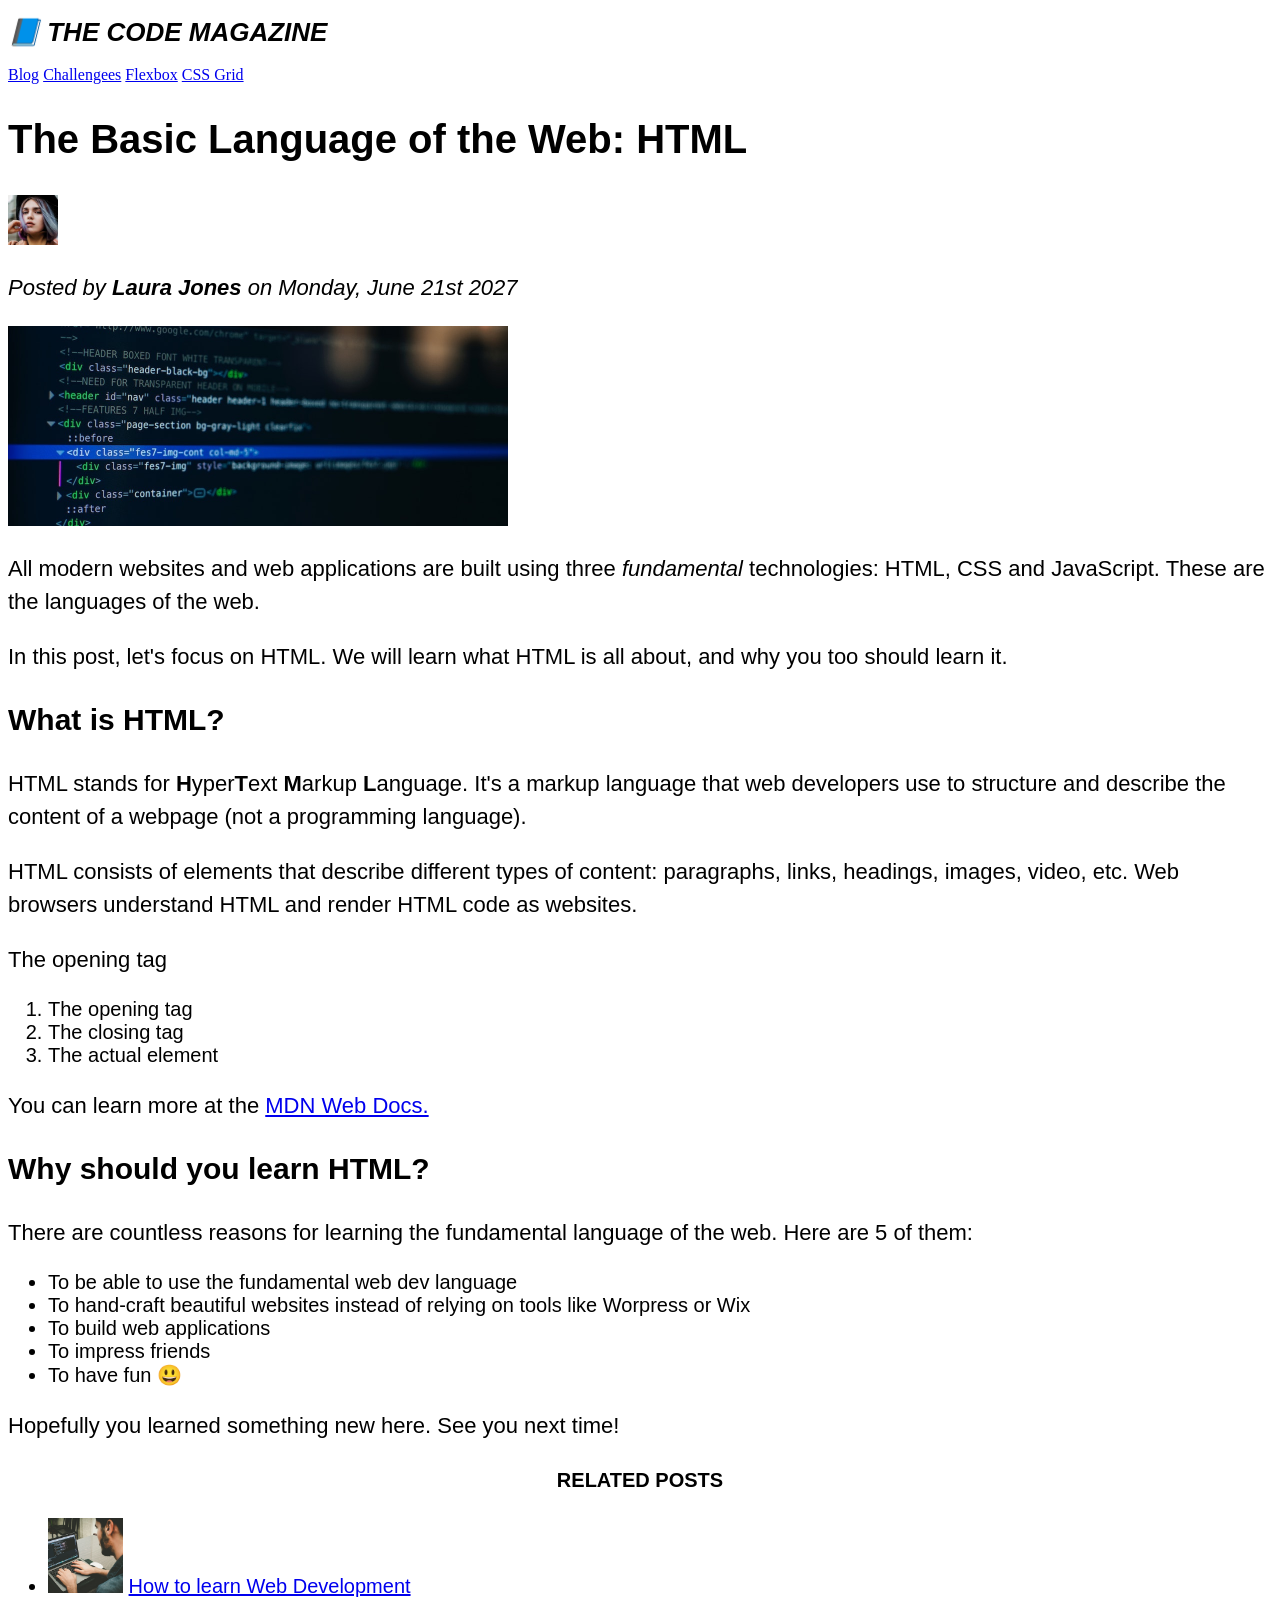
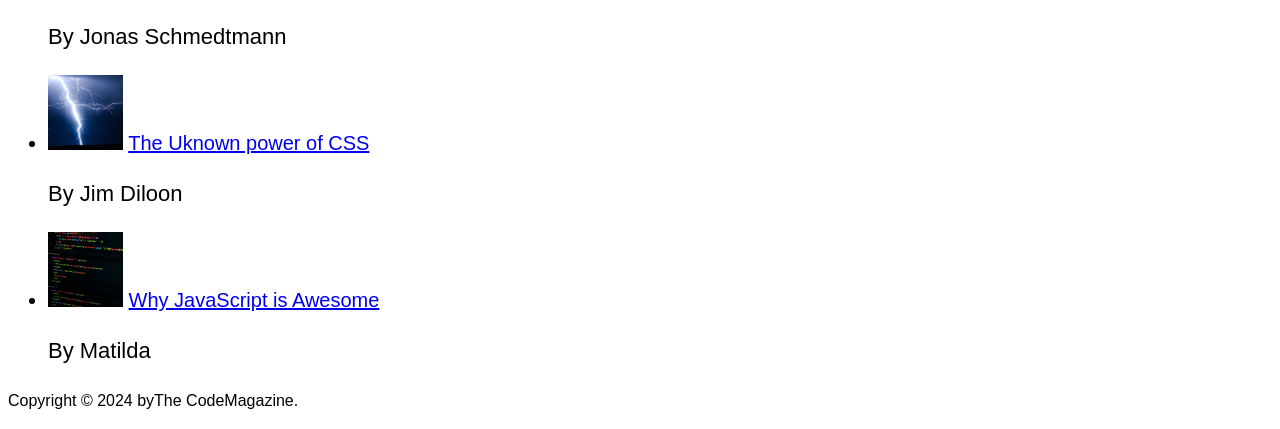
==== 03_CSS-Fundamentals/index.html @ 9f302e78 "combining selectors" ====
<!DOCTYPE html>
<html lang="en">
  <head>
    <meta charset="UTF-8" />
    <link rel="stylesheet" href="style.css" />
    <title>[DEMO] The Basic Language of the Web: HTML</title>
  </head>

  <body>
    <header>
      <h1>📘 The Code Magazine</h1>

      <nav>
        <a href="blog.html">Blog</a>
        <a href="#">Challengees</a>
        <a href="#">Flexbox</a>
        <a href="#">CSS Grid</a>
      </nav>
    </header>

    <article>
      <header>
        <h2>The Basic Language of the Web: HTML</h2>

        <img
          src="img/laura-jones.jpg"
          alt="Headshot of Laura Jones"
          width="50"
          height="50"
        />
        <p>Posted by <strong>Laura Jones</strong> on Monday, June 21st 2027</p>
        <img
          src="img/post-img.jpg"
          alt="HTML code on a screen"
          width="500"
          height="200"
        />
      </header>

      <p>
        All modern websites and web applications are built using three
        <em>fundamental</em>
        technologies: HTML, CSS and JavaScript. These are the languages of the
        web.
      </p>
      <p>
        In this post, let's focus on HTML. We will learn what HTML is all about,
        and why you too should learn it.
      </p>

      <h3>What is HTML?</h3>

      <p>
        HTML stands for <strong>H</strong>yper<strong>T</strong>ext
        <strong>M</strong>arkup <strong>L</strong>anguage. It's a markup
        language that web developers use to structure and describe the content
        of a webpage (not a programming language).
      </p>
      <p>
        HTML consists of elements that describe different types of content:
        paragraphs, links, headings, images, video, etc. Web browsers understand
        HTML and render HTML code as websites.
      </p>
      <p>The opening tag</p>
      <ol>
        <li>The opening tag</li>
        <li>The closing tag</li>
        <li>The actual element</li>
      </ol>
      <p>
        You can learn more at the
        <a
          href="https://developer.mozilla.org/en-US/docs/Web/HTML"
          target="_blank"
        >
          MDN Web Docs.
        </a>
      </p>

      <h3>Why should you learn HTML?</h3>

      <p>
        There are countless reasons for learning the fundamental language of the
        web. Here are 5 of them:
      </p>

      <ul>
        <li>To be able to use the fundamental web dev language</li>
        <li>
          To hand-craft beautiful websites instead of relying on tools like
          Worpress or Wix
        </li>
        <li>To build web applications</li>
        <li>To impress friends</li>
        <li>To have fun 😃</li>
      </ul>
      <p>Hopefully you learned something new here. See you next time!</p>
    </article>

    <aside>
      <h4>Related posts</h4>
      <ul>
        <li>
          <img src="img/related-1.jpg" alt="Person programming" width="75" />
          <a href="#">How to learn Web Development</a>
          <p>By Jonas Schmedtmann</p>
        </li>
        <li>
          <img src="img/related-2.jpg" alt="Lightning" width="75" />
          <a href="#">The Uknown power of CSS</a>
          <p>By Jim Diloon</p>
        </li>
        <li>
          <img
            src="img/related-3.jpg"
            alt="JavaScript code on a code"
            width="75"
          />
          <a href="#">Why JavaScript is Awesome</a>
          <p>By Matilda</p>
        </li>
      </ul>
    </aside>

    <footer>
      <p>Copyright &copy; 2024 byThe CodeMagazine.</p>
    </footer>
  </body>
</html>
---- 03_CSS-Fundamentals/style.css ----
h1,
h2,
h3,
h4,
p,
li {
  font-family: sans-serif;
}
h1 {
  font-size: 26px;
  text-transform: uppercase;
  font-style: italic;
}

h2 {
  font-size: 40px;
}

h3 {
  font-size: 30px;
}

h4 {
  font-size: 20px;
  text-transform: uppercase;
  text-align: center;
}

p {
  font-size: 22px;
  line-height: 1.5;
}

li {
  font-size: 20px;
}
footer p {
  font-size: 16px;
}

article header p {
  font-style: italic;
}
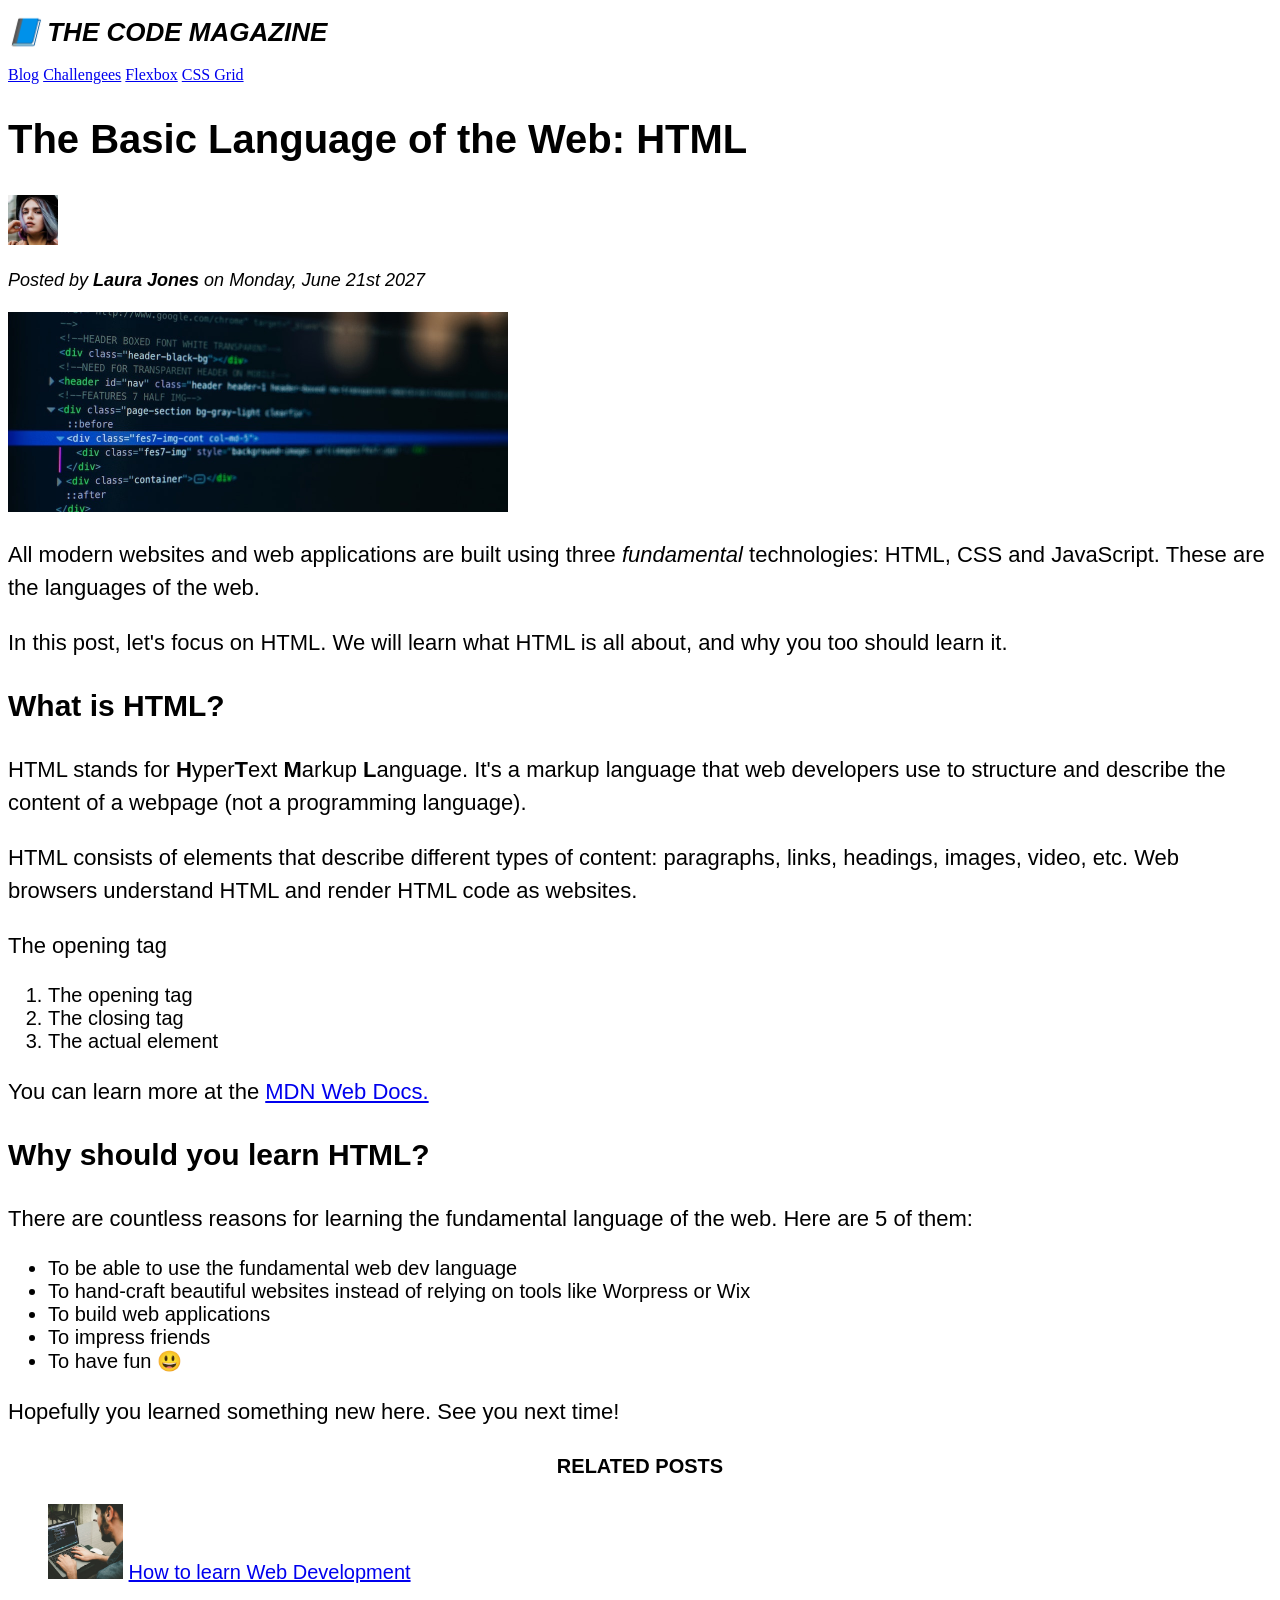
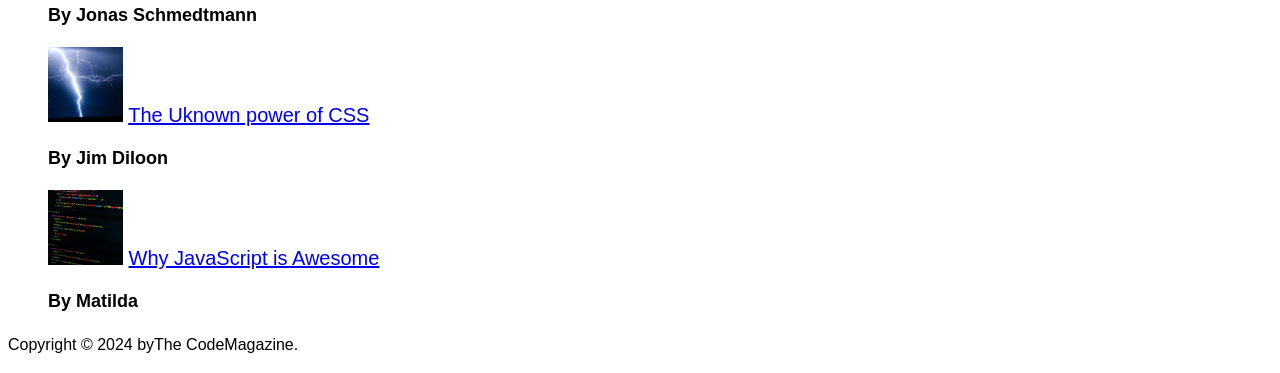
==== commit 67706154: "use clases and IDs" ====
--- a/03_CSS-Fundamentals/index.html
+++ b/03_CSS-Fundamentals/index.html
@@ -28,7 +28,9 @@
           width="50"
           height="50"
         />
-        <p>Posted by <strong>Laura Jones</strong> on Monday, June 21st 2027</p>
+        <p id="author">
+          Posted by <strong>Laura Jones</strong> on Monday, June 21st 2027
+        </p>
         <img
           src="img/post-img.jpg"
           alt="HTML code on a screen"
@@ -99,16 +101,16 @@
 
     <aside>
       <h4>Related posts</h4>
-      <ul>
+      <ul class="related">
         <li>
           <img src="img/related-1.jpg" alt="Person programming" width="75" />
           <a href="#">How to learn Web Development</a>
-          <p>By Jonas Schmedtmann</p>
+          <p class="related-author">By Jonas Schmedtmann</p>
         </li>
         <li>
           <img src="img/related-2.jpg" alt="Lightning" width="75" />
           <a href="#">The Uknown power of CSS</a>
-          <p>By Jim Diloon</p>
+          <p class="related-author">By Jim Diloon</p>
         </li>
         <li>
           <img
@@ -117,13 +119,13 @@
             width="75"
           />
           <a href="#">Why JavaScript is Awesome</a>
-          <p>By Matilda</p>
+          <p class="related-author">By Matilda</p>
         </li>
       </ul>
     </aside>
 
     <footer>
-      <p>Copyright &copy; 2024 byThe CodeMagazine.</p>
+      <p id="copyright">Copyright &copy; 2024 byThe CodeMagazine.</p>
     </footer>
   </body>
 </html>
--- a/03_CSS-Fundamentals/style.css
+++ b/03_CSS-Fundamentals/style.css
@@ -34,10 +34,29 @@
 li {
   font-size: 20px;
 }
-footer p {
+
+/* footer p {
+  font-size: 16px;
+} */
+
+/* article header p {
+  font-style: italic;
+} */
+
+#author {
+  font-style: italic;
+  font-size: 18px;
+}
+
+#copyright {
   font-size: 16px;
 }
 
-article header p {
-  font-style: italic;
+.related-author {
+  font-size: 18px;
+  font-weight: bold;
 }
+
+.related {
+  list-style: none;
+}
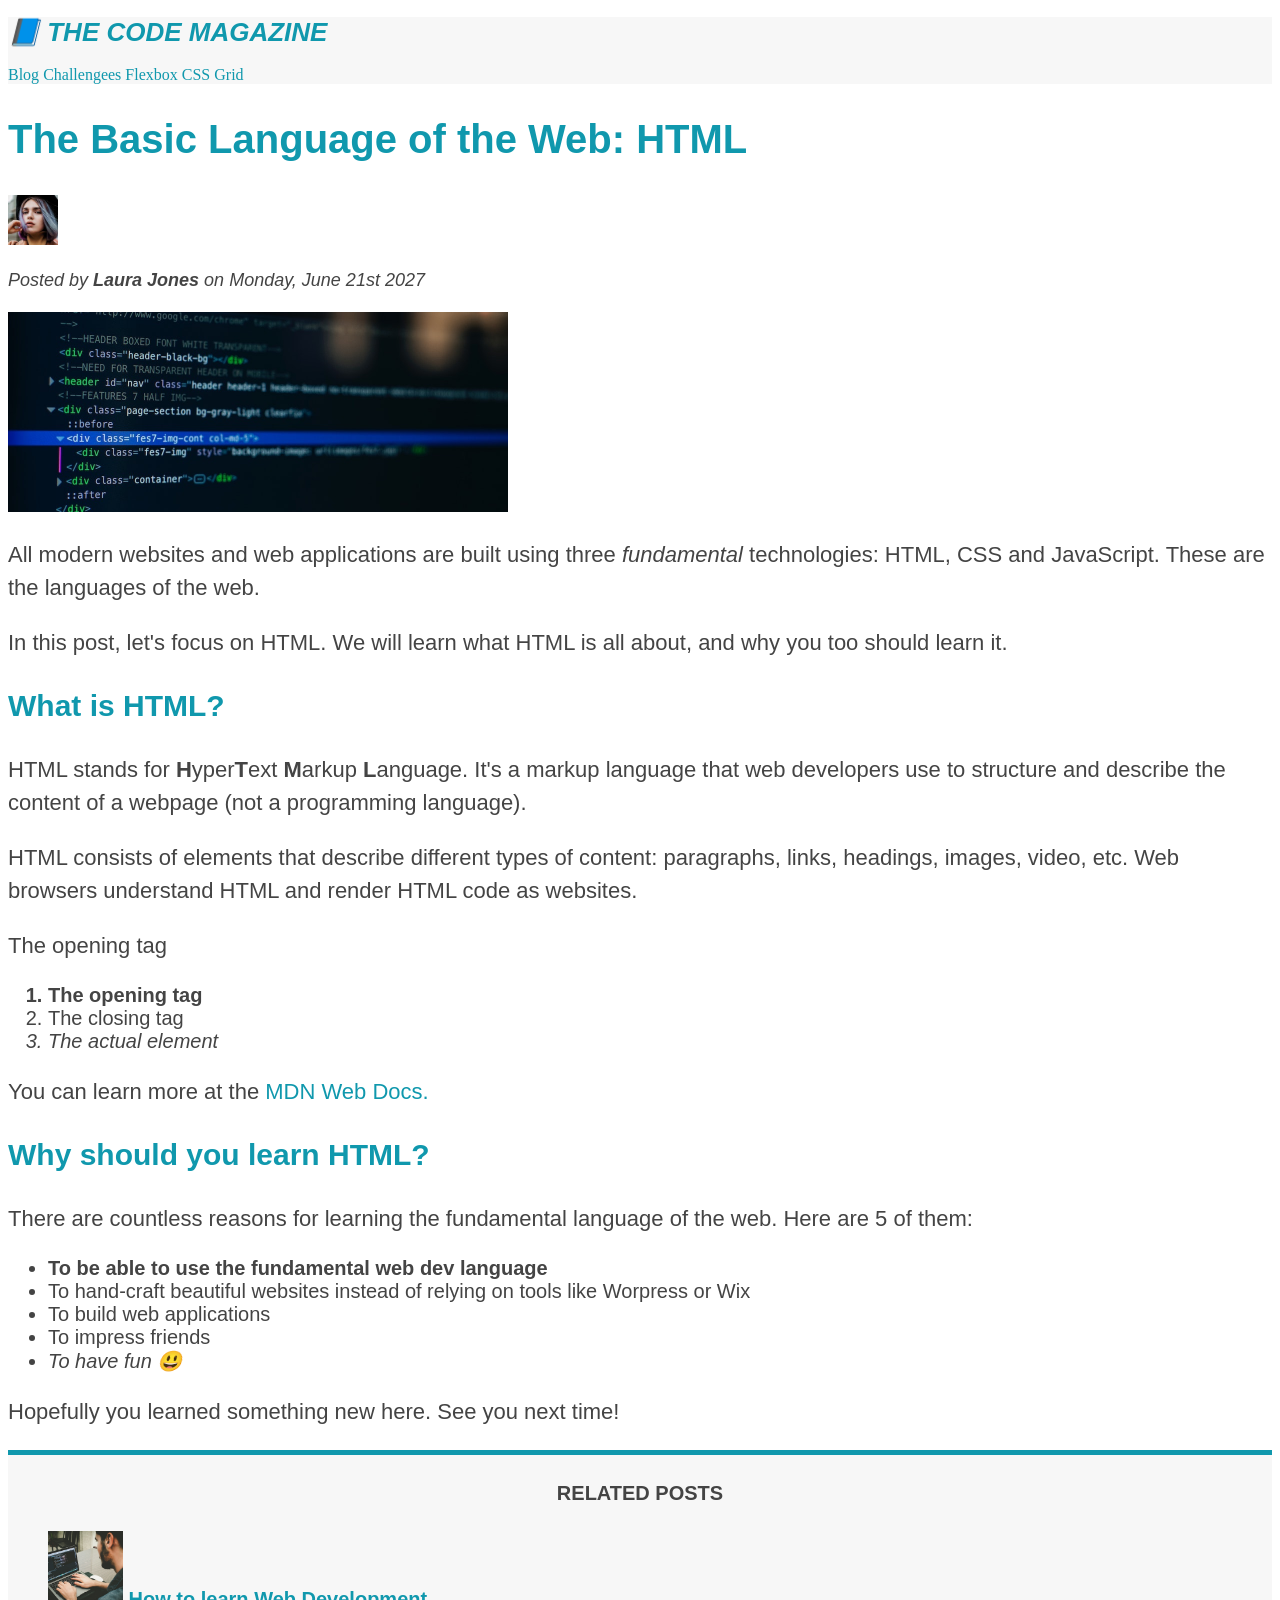
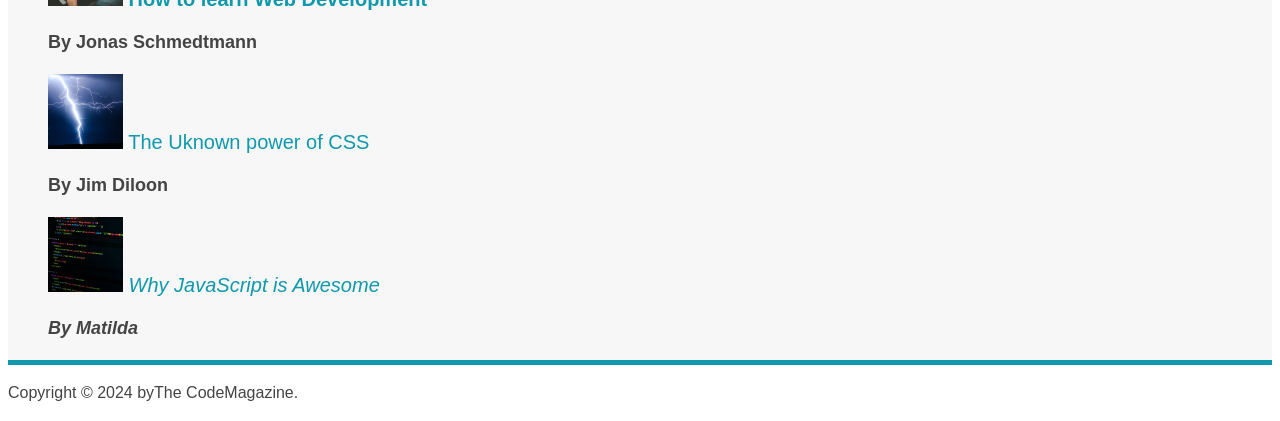
==== commit 2e2479b5: "LVHA styls and pseudo-classes" ====
--- a/03_CSS-Fundamentals/index.html
+++ b/03_CSS-Fundamentals/index.html
@@ -7,7 +7,7 @@
   </head>
 
   <body>
-    <header>
+    <header class="main-header">
       <h1>📘 The Code Magazine</h1>
 
       <nav>
@@ -65,7 +65,7 @@
       </p>
       <p>The opening tag</p>
       <ol>
-        <li>The opening tag</li>
+        <li class="first-li">The opening tag</li>
         <li>The closing tag</li>
         <li>The actual element</li>
       </ol>
@@ -87,7 +87,9 @@
       </p>
 
       <ul>
-        <li>To be able to use the fundamental web dev language</li>
+        <li class="first-li">
+          To be able to use the fundamental web dev language
+        </li>
         <li>
           To hand-craft beautiful websites instead of relying on tools like
           Worpress or Wix
--- a/03_CSS-Fundamentals/style.css
+++ b/03_CSS-Fundamentals/style.css
@@ -5,7 +5,15 @@
 p,
 li {
   font-family: sans-serif;
+  color: #444444;
 }
+
+h1,
+h2,
+h3 {
+  color: #1098ad;
+}
+
 h1 {
   font-size: 26px;
   text-transform: uppercase;
@@ -60,3 +68,60 @@
 .related {
   list-style: none;
 }
+
+.main-header {
+  background-color: #f7f7f7;
+}
+
+aside {
+  background-color: #f7f7f7;
+  border-top: 5px solid #1098ad;
+  border-bottom: 5px solid #1098ad;
+}
+/* 
+.first-li {
+  font-weight: bold;
+} */
+
+li:first-child {
+  font-weight: bold;
+}
+
+li:last-child {
+  font-style: italic;
+}
+
+/* li:nth-child(2) {
+  color: rebeccapurple;
+} */
+
+/* li:nth-child(even) {
+  color: rebeccapurple;
+} */
+
+/* It doesn't work*/
+/* article p:first-child {
+  color: palevioletred;
+} */
+
+/*Styling links*/
+a:link {
+  color: #1098ad;
+  text-decoration: none;
+}
+
+a:visited {
+  color: #1098ad;
+}
+
+a:hover {
+  color: orangered;
+  font-weight: bold;
+  text-decoration: underline orangered;
+}
+
+a:active {
+  background-color: black;
+  font-style: italic;
+}
+/*LVHA*/
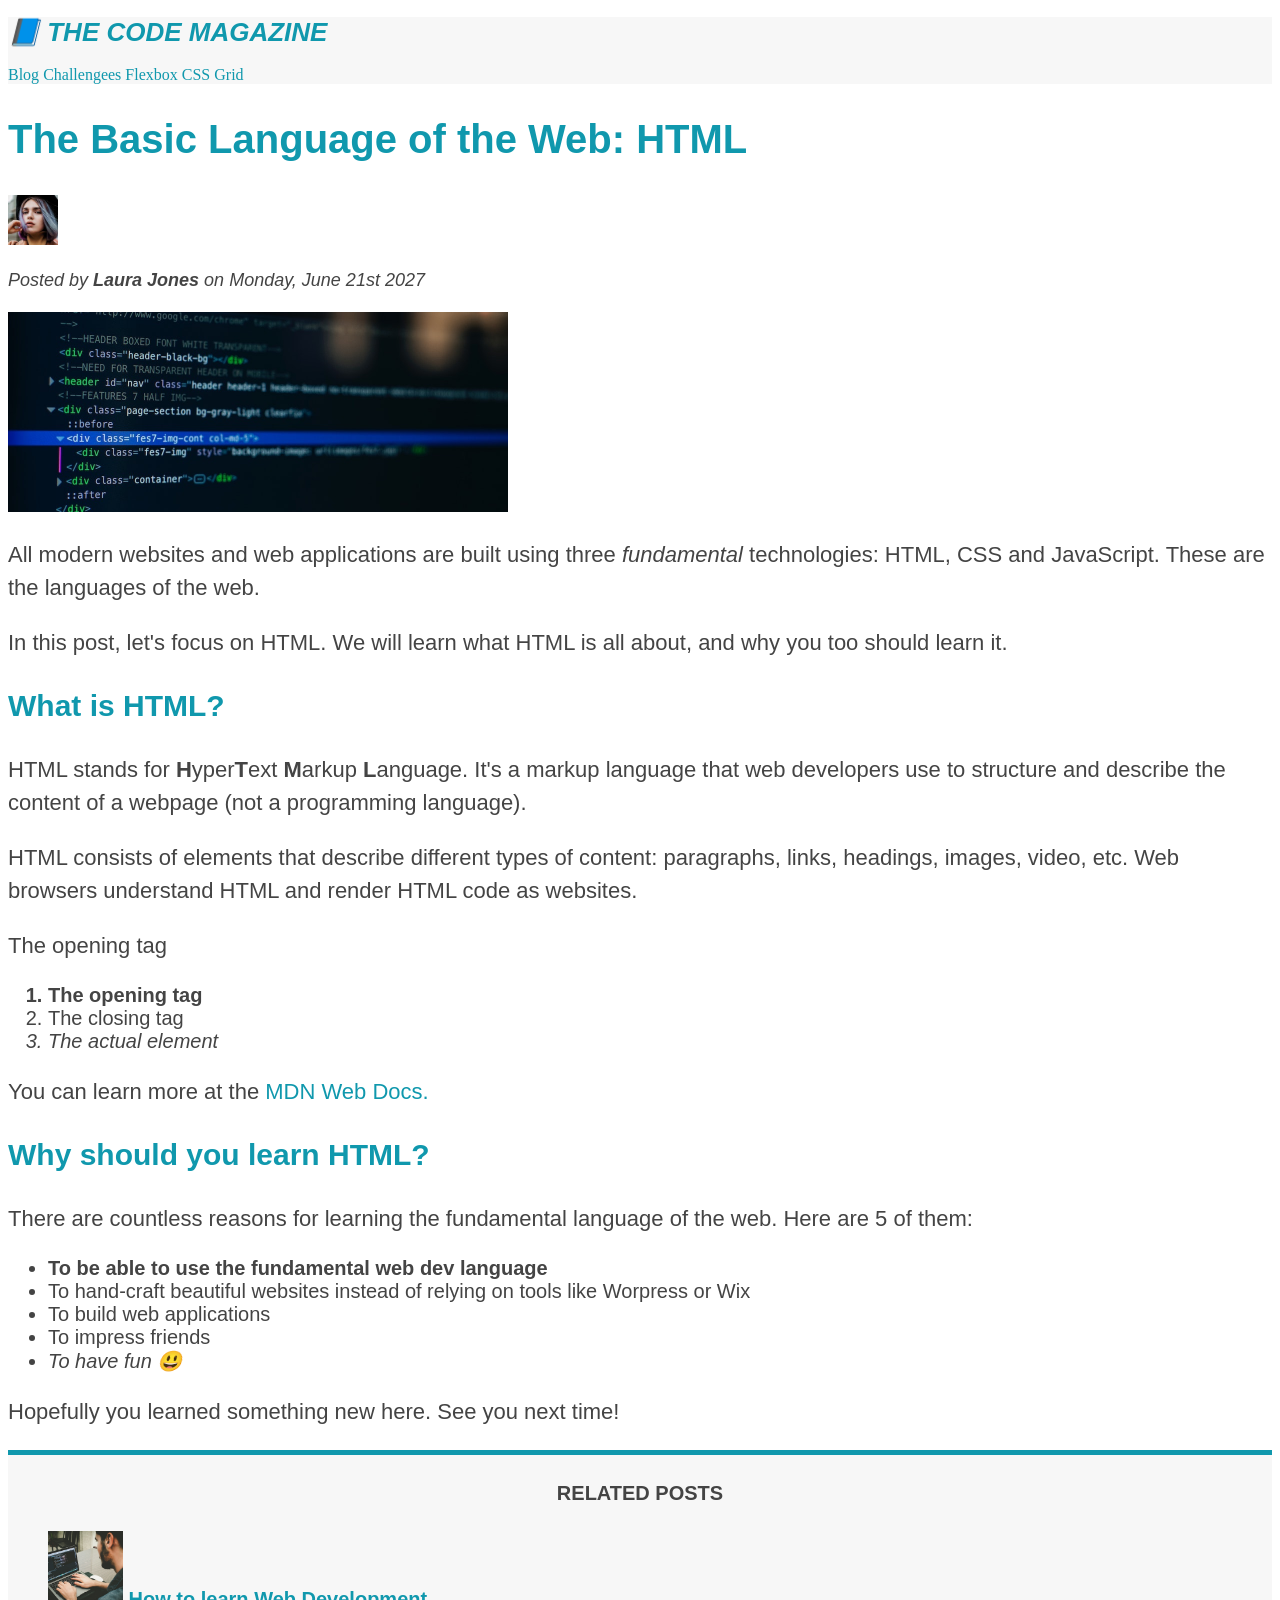
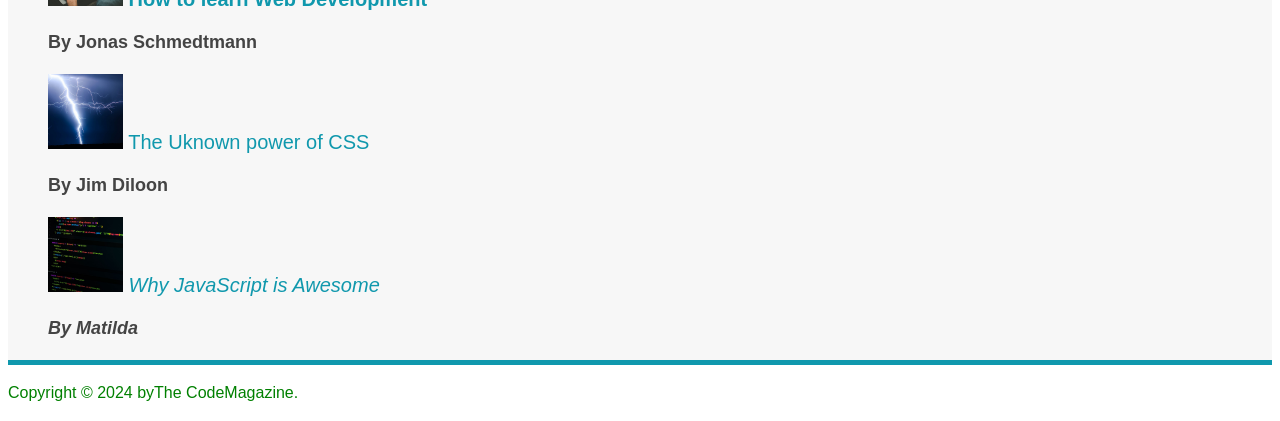
==== commit 544f6a92: "Conflicts between selectors" ====
--- a/03_CSS-Fundamentals/index.html
+++ b/03_CSS-Fundamentals/index.html
@@ -127,7 +127,9 @@
     </aside>
 
     <footer>
-      <p id="copyright">Copyright &copy; 2024 byThe CodeMagazine.</p>
+      <p id="copyright" class="copyright text">
+        Copyright &copy; 2024 byThe CodeMagazine.
+      </p>
     </footer>
   </body>
 </html>
--- a/03_CSS-Fundamentals/style.css
+++ b/03_CSS-Fundamentals/style.css
@@ -125,3 +125,35 @@
   font-style: italic;
 }
 /*LVHA*/
+
+/*Priority*/
+/*
+High
+  Declaration marked !important
+  Inline style (style attribute in HTML)
+  ID (#) selector
+  Class (.) or pseudo-class (:) selector
+  Element selector (p, div, li, etc)
+  Universal selector
+Low
+*/
+/* #copyright {
+  color: red;
+}
+
+.copyrhight {
+  color: blue;
+}
+
+.text {
+  color: yellow;
+}
+
+footer p {
+  color: green;
+}
+
+/*Max priority by !Important*/
+footer p {
+  color: green !important;
+} */
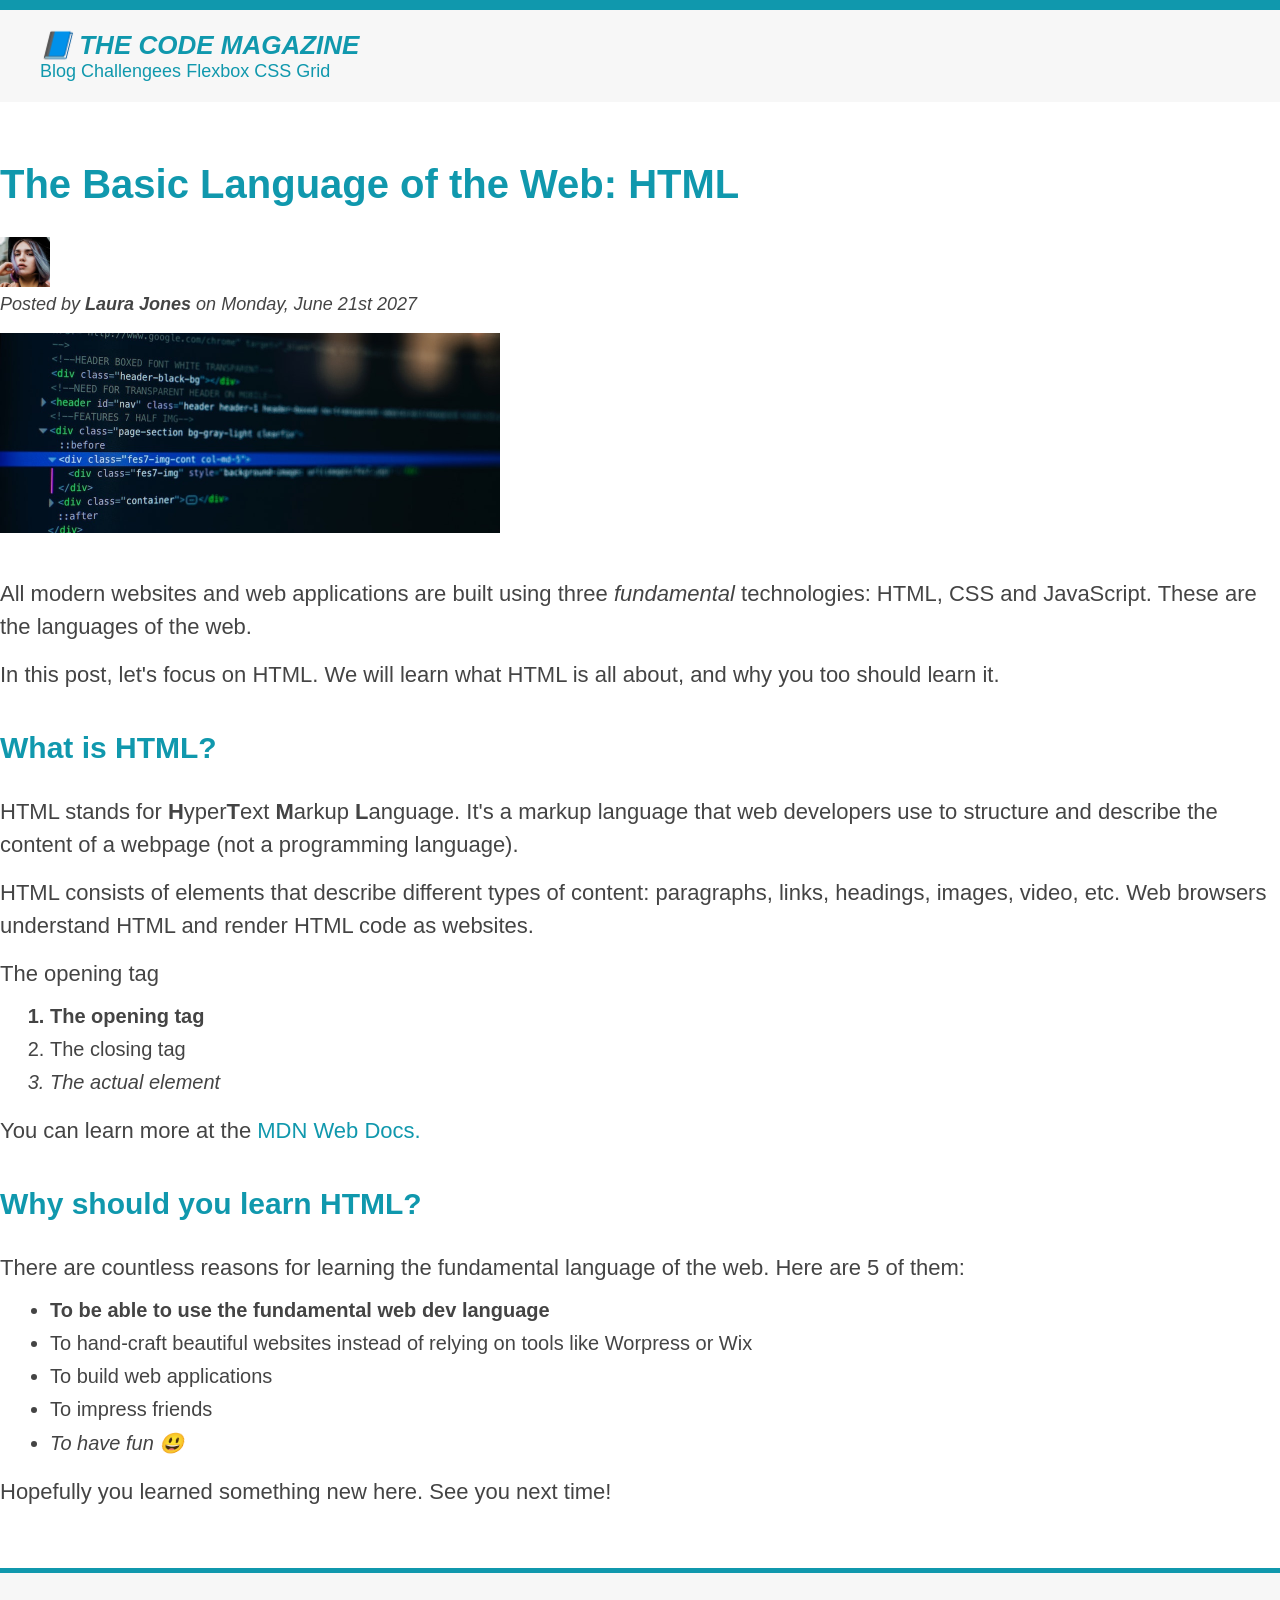
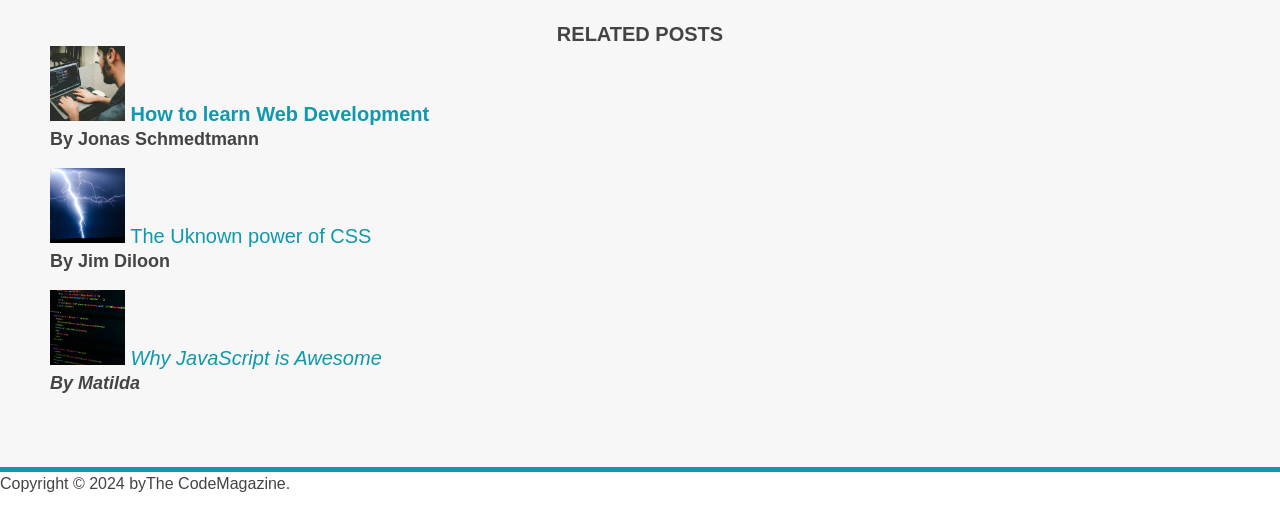
==== commit 10956413: "margin and padding" ====
--- a/03_CSS-Fundamentals/index.html
+++ b/03_CSS-Fundamentals/index.html
@@ -19,7 +19,7 @@
     </header>
 
     <article>
-      <header>
+      <header class="post-header">
         <h2>The Basic Language of the Web: HTML</h2>
 
         <img
--- a/03_CSS-Fundamentals/style.css
+++ b/03_CSS-Fundamentals/style.css
@@ -1,11 +1,45 @@
-h1,
-h2,
-h3,
-h4,
-p,
-li {
+/* ------------------------------ */
+* {
+  margin: 0;
+  padding: 0;
+}
+/* ------------------------------ */
+
+body {
   font-family: sans-serif;
-  color: #444444;
+  color: #444;
+  border-top: 10px solid #1098ad;
+}
+
+/* MAIN HEADER */
+.main-header {
+  background-color: #f7f7f7;
+  /* padding: 20px;
+  padding-left: 40px;
+  padding-right: 40px; */
+  padding: 20px 40px;
+  margin-bottom: 60px;
+}
+
+nav {
+  font-size: 18px;
+}
+
+article {
+  margin-bottom: 60px;
+}
+
+.post-header {
+  margin-bottom: 40px;
+}
+
+aside {
+  background-color: #f7f7f7;
+  border-top: 5px solid #1098ad;
+  border-bottom: 5px solid #1098ad;
+  /* padding-top: 50px;
+  padding-bottom: 50px; */
+  padding: 50px 0;
 }
 
 h1,
@@ -22,10 +56,13 @@
 
 h2 {
   font-size: 40px;
+  margin-bottom: 30px;
 }
 
 h3 {
   font-size: 30px;
+  margin-bottom: 30px;
+  margin-top: 40px;
 }
 
 h4 {
@@ -37,20 +74,39 @@
 p {
   font-size: 22px;
   line-height: 1.5;
+  margin-bottom: 15px;
+}
+
+ul,
+ol {
+  margin-left: 50px;
+  margin-bottom: 20px;
 }
 
 li {
   font-size: 20px;
-}
-
+  margin-bottom: 10px;
+}
+
+li:last-child {
+  margin-bottom: 0;
+}
+
+/* ------------------------------ */
 /* footer p {
   font-size: 16px;
 } */
 
+/* header p {
+  font-style: italic;
+} */
+
 /* article header p {
   font-style: italic;
 } */
-
+/* ------------------------------ */
+
+/* ------------------------------ */
 #author {
   font-style: italic;
   font-size: 18px;
@@ -65,21 +121,18 @@
   font-weight: bold;
 }
 
+/* ul {
+  list-style: none;
+} */
+
 .related {
   list-style: none;
 }
-
-.main-header {
-  background-color: #f7f7f7;
-}
-
-aside {
-  background-color: #f7f7f7;
-  border-top: 5px solid #1098ad;
-  border-bottom: 5px solid #1098ad;
-}
-/* 
-.first-li {
+/* ------------------------------ */
+
+/* ------------------------------ */
+
+/* .first-li {
   font-weight: bold;
 } */
 
@@ -87,23 +140,37 @@
   font-weight: bold;
 }
 
+/* li:nth-child(2) {
+  color: red;
+} */
+
+/* li:nth-child(odd) {
+  color: red;
+} */
+
+/* li:nth-child(even) {
+  color: red;
+} */
+
 li:last-child {
   font-style: italic;
 }
 
-/* li:nth-child(2) {
-  color: rebeccapurple;
-} */
-
-/* li:nth-child(even) {
-  color: rebeccapurple;
+/* article p:last-child {
+  color: red;
+} */
+
+/* article p:first-child {
+  color: red;
 } */
 
 /* It doesn't work*/
 /* article p:first-child {
   color: palevioletred;
 } */
-
+/* ------------------------------ */
+
+/* ------------------------------ */
 /*Styling links*/
 a:link {
   color: #1098ad;
@@ -124,8 +191,10 @@
   background-color: black;
   font-style: italic;
 }
-/*LVHA*/
-
+/* LVHA */
+/* ------------------------------ */
+
+/* ------------------------------ */
 /*Priority*/
 /*
 High
@@ -137,23 +206,23 @@
   Universal selector
 Low
 */
+/* footer p {
+  color: green !important;
+} */
+
 /* #copyright {
   color: red;
-}
-
-.copyrhight {
+} */
+
+/* .copyright {
   color: blue;
-}
-
-.text {
+} */
+
+/* .text {
   color: yellow;
-}
-
-footer p {
+} */
+
+/* footer p {
   color: green;
-}
-
-/*Max priority by !Important*/
-footer p {
-  color: green !important;
-} */
+} */
+/* ------------------------------ */
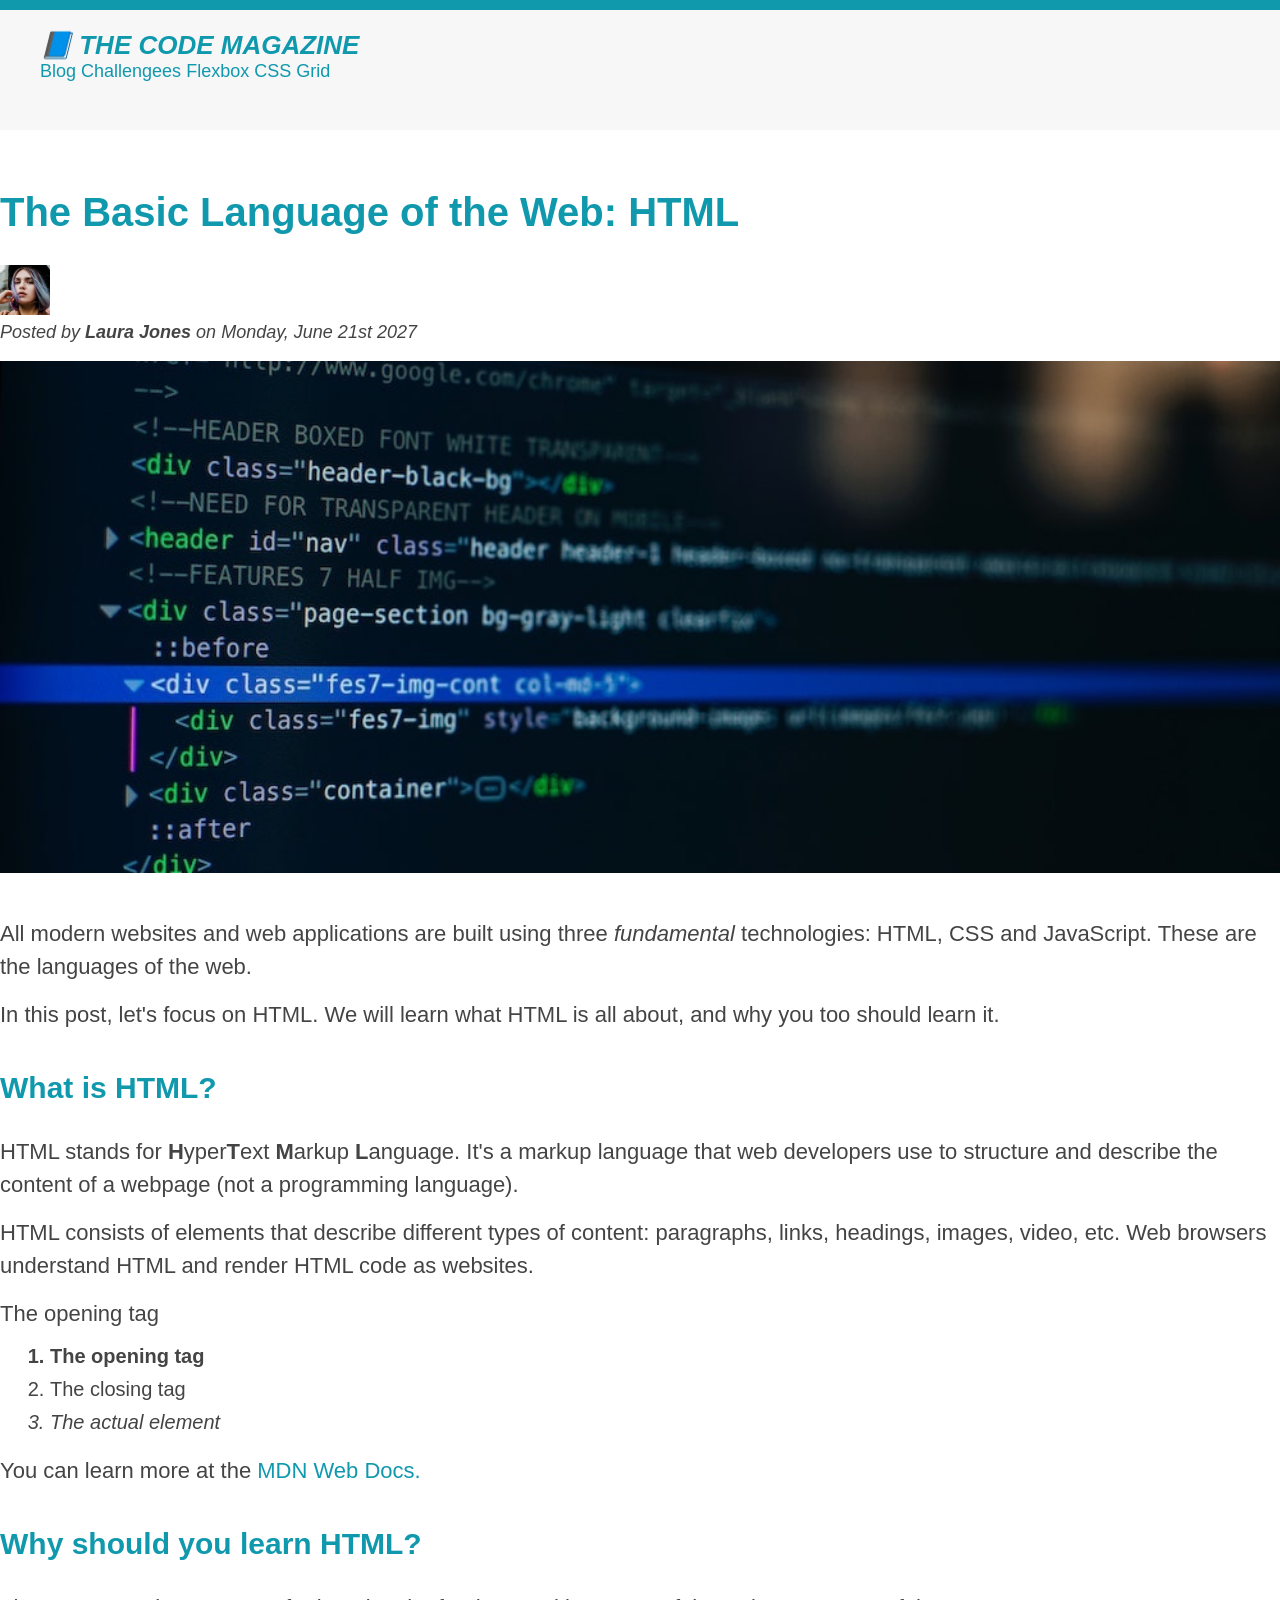
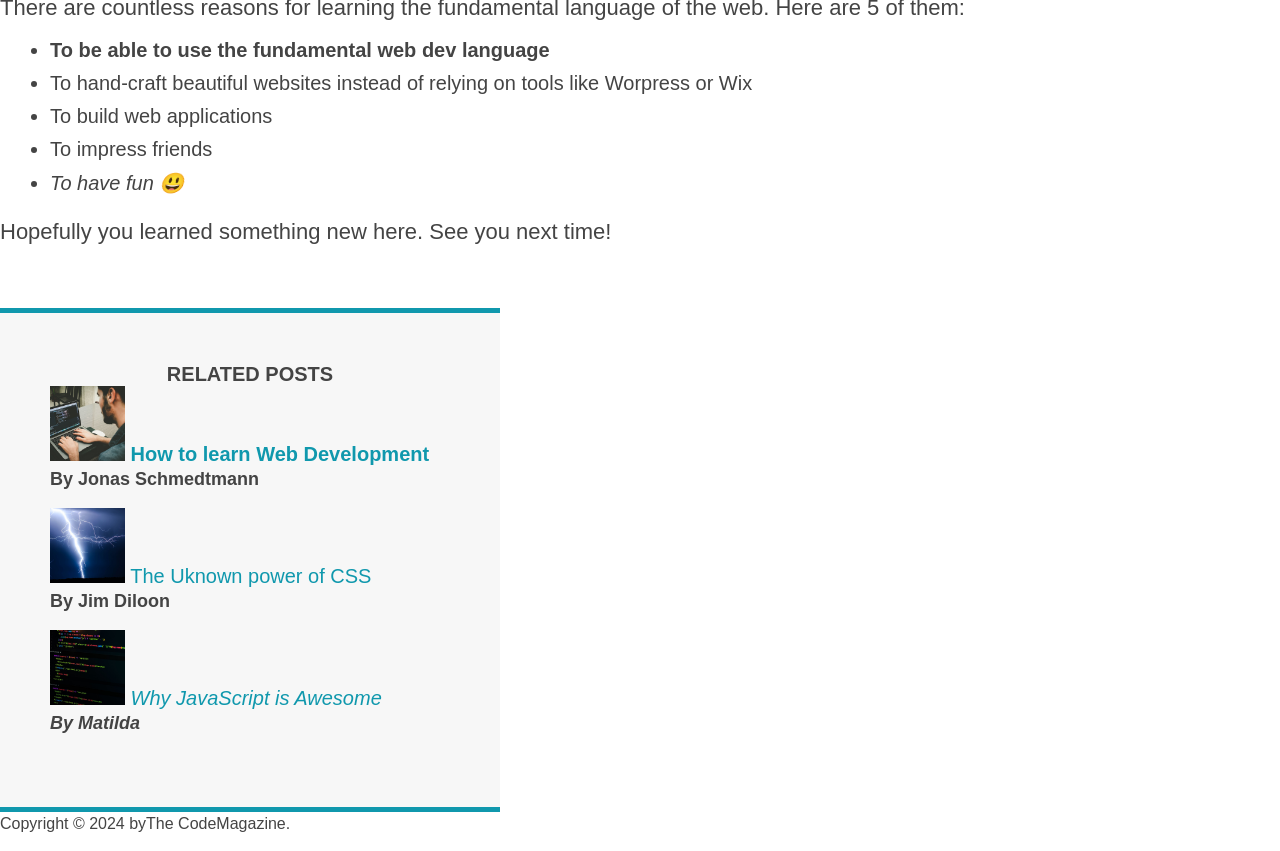
==== commit b70b0675: "width and heigh of elements" ====
--- a/03_CSS-Fundamentals/index.html
+++ b/03_CSS-Fundamentals/index.html
@@ -32,6 +32,7 @@
           Posted by <strong>Laura Jones</strong> on Monday, June 21st 2027
         </p>
         <img
+          class="post-image"
           src="img/post-img.jpg"
           alt="HTML code on a screen"
           width="500"
--- a/03_CSS-Fundamentals/style.css
+++ b/03_CSS-Fundamentals/style.css
@@ -19,6 +19,7 @@
   padding-right: 40px; */
   padding: 20px 40px;
   margin-bottom: 60px;
+  height: 80px;
 }
 
 nav {
@@ -40,6 +41,7 @@
   /* padding-top: 50px;
   padding-bottom: 50px; */
   padding: 50px 0;
+  width: 500px;
 }
 
 h1,
@@ -193,6 +195,11 @@
 }
 /* LVHA */
 /* ------------------------------ */
+
+.post-image {
+  width: 100%;
+  height: auto;
+}
 
 /* ------------------------------ */
 /*Priority*/
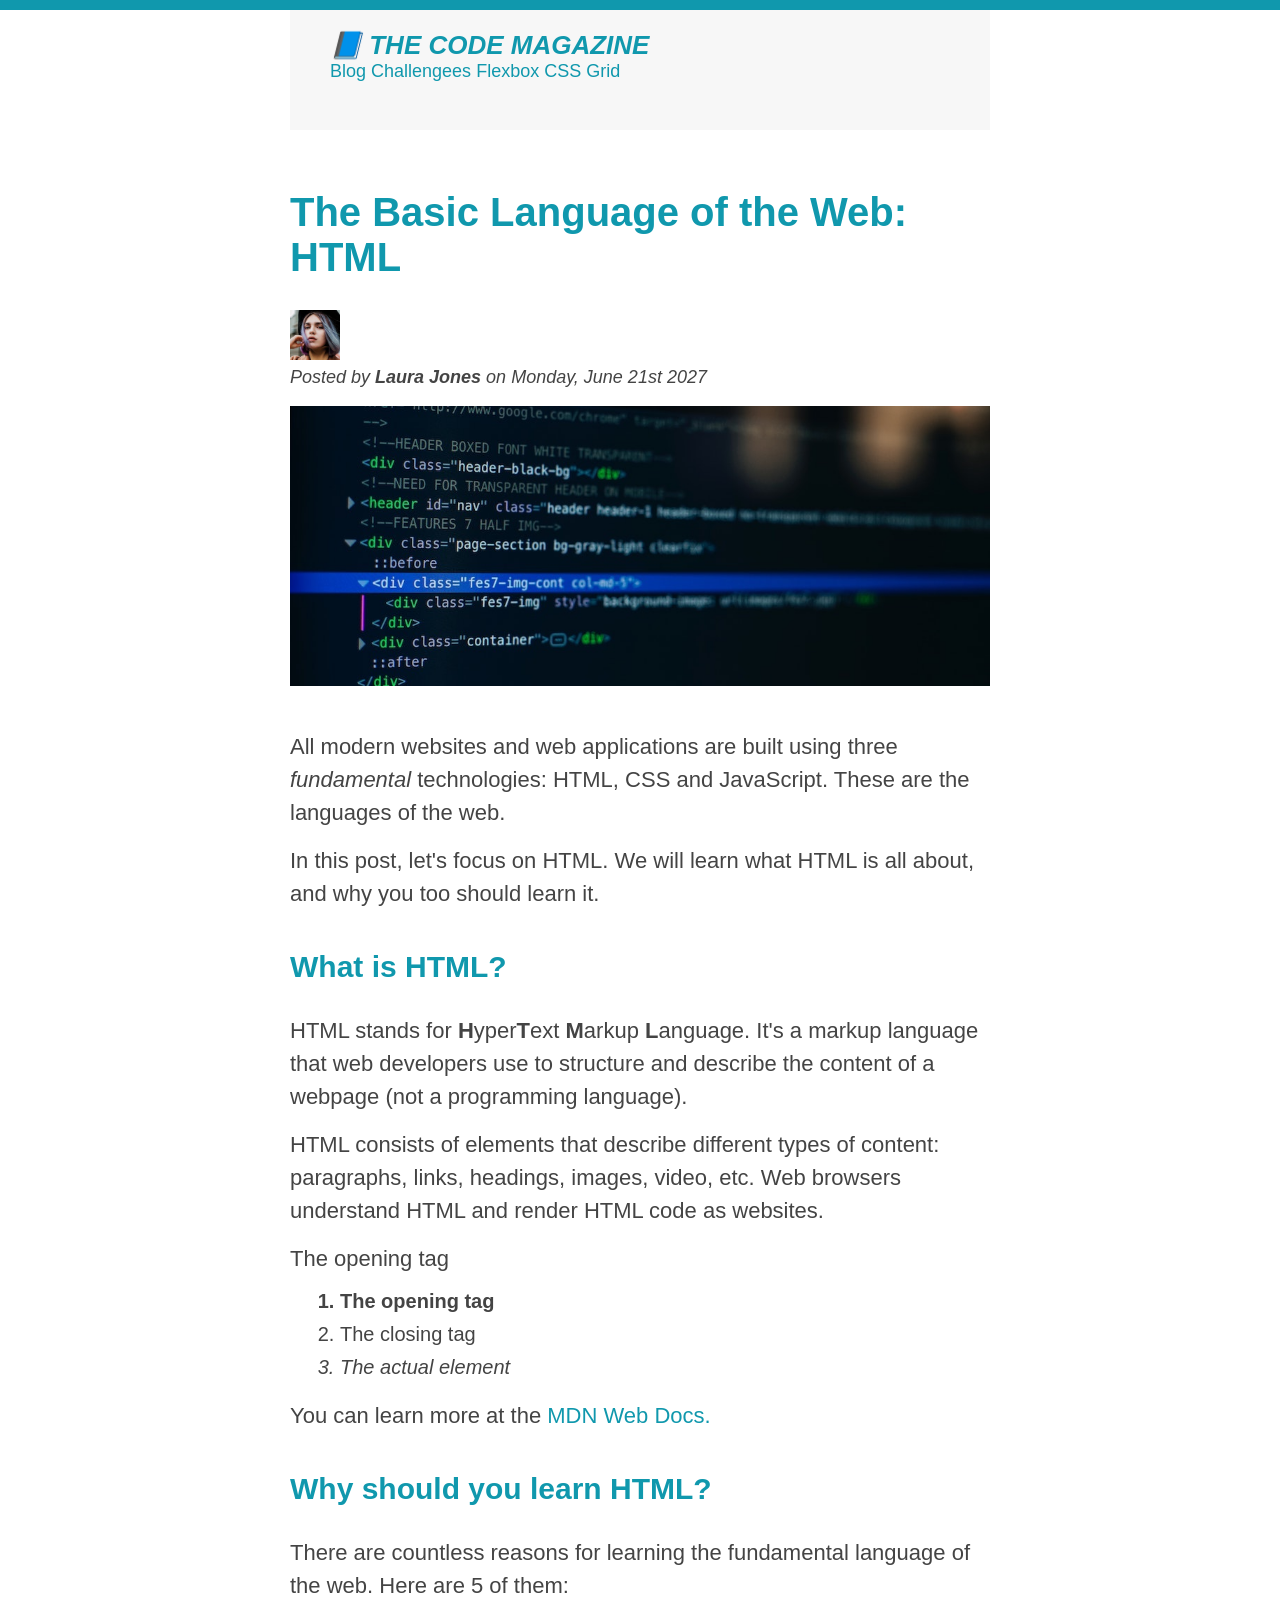
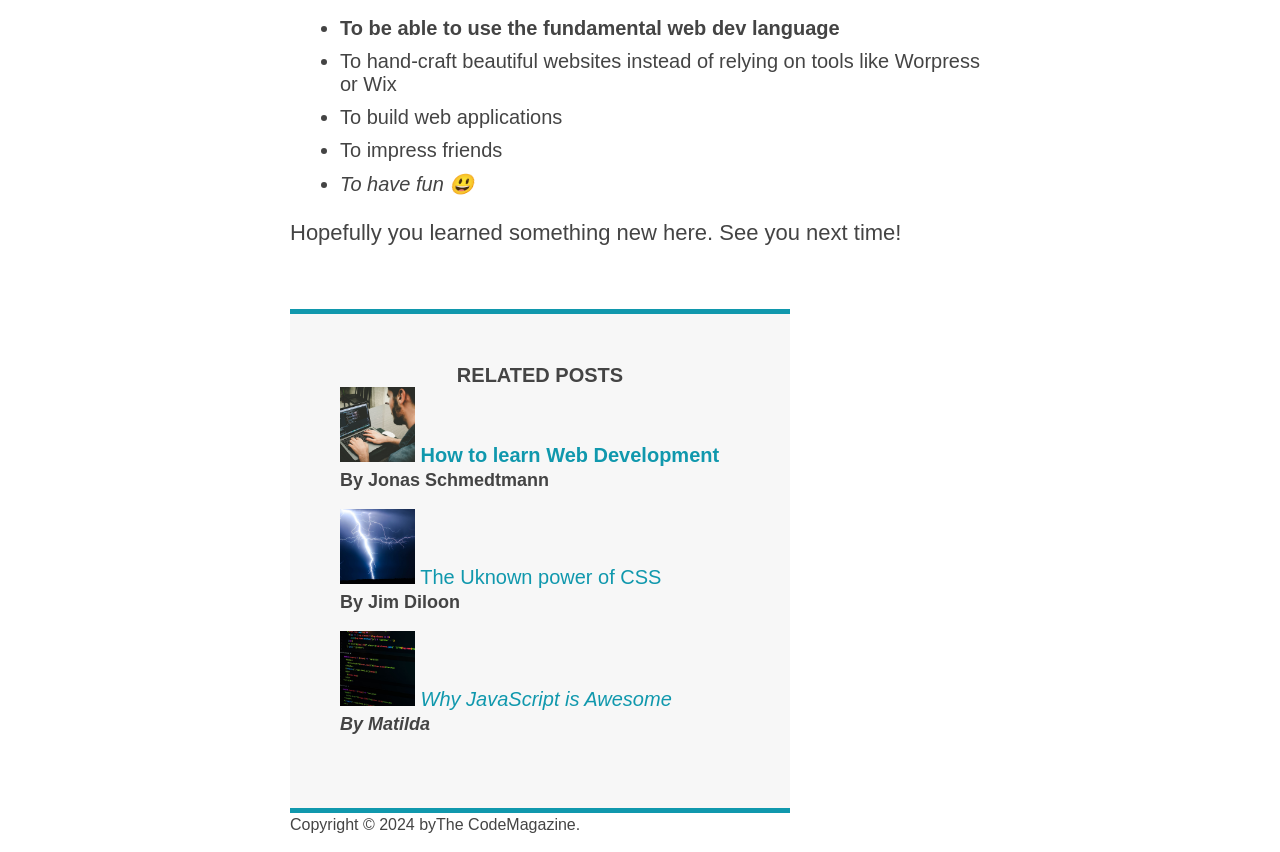
==== commit 782fc78b: "centering our main container" ====
--- a/03_CSS-Fundamentals/index.html
+++ b/03_CSS-Fundamentals/index.html
@@ -7,130 +7,132 @@
   </head>
 
   <body>
-    <header class="main-header">
-      <h1>📘 The Code Magazine</h1>
+    <div class="container">
+      <header class="main-header">
+        <h1>📘 The Code Magazine</h1>
 
-      <nav>
-        <a href="blog.html">Blog</a>
-        <a href="#">Challengees</a>
-        <a href="#">Flexbox</a>
-        <a href="#">CSS Grid</a>
-      </nav>
-    </header>
-
-    <article>
-      <header class="post-header">
-        <h2>The Basic Language of the Web: HTML</h2>
-
-        <img
-          src="img/laura-jones.jpg"
-          alt="Headshot of Laura Jones"
-          width="50"
-          height="50"
-        />
-        <p id="author">
-          Posted by <strong>Laura Jones</strong> on Monday, June 21st 2027
-        </p>
-        <img
-          class="post-image"
-          src="img/post-img.jpg"
-          alt="HTML code on a screen"
-          width="500"
-          height="200"
-        />
+        <nav>
+          <a href="blog.html">Blog</a>
+          <a href="#">Challengees</a>
+          <a href="#">Flexbox</a>
+          <a href="#">CSS Grid</a>
+        </nav>
       </header>
 
-      <p>
-        All modern websites and web applications are built using three
-        <em>fundamental</em>
-        technologies: HTML, CSS and JavaScript. These are the languages of the
-        web.
-      </p>
-      <p>
-        In this post, let's focus on HTML. We will learn what HTML is all about,
-        and why you too should learn it.
-      </p>
+      <article>
+        <header class="post-header">
+          <h2>The Basic Language of the Web: HTML</h2>
 
-      <h3>What is HTML?</h3>
+          <img
+            src="img/laura-jones.jpg"
+            alt="Headshot of Laura Jones"
+            width="50"
+            height="50"
+          />
+          <p id="author">
+            Posted by <strong>Laura Jones</strong> on Monday, June 21st 2027
+          </p>
+          <img
+            class="post-image"
+            src="img/post-img.jpg"
+            alt="HTML code on a screen"
+            width="500"
+            height="200"
+          />
+        </header>
 
-      <p>
-        HTML stands for <strong>H</strong>yper<strong>T</strong>ext
-        <strong>M</strong>arkup <strong>L</strong>anguage. It's a markup
-        language that web developers use to structure and describe the content
-        of a webpage (not a programming language).
-      </p>
-      <p>
-        HTML consists of elements that describe different types of content:
-        paragraphs, links, headings, images, video, etc. Web browsers understand
-        HTML and render HTML code as websites.
-      </p>
-      <p>The opening tag</p>
-      <ol>
-        <li class="first-li">The opening tag</li>
-        <li>The closing tag</li>
-        <li>The actual element</li>
-      </ol>
-      <p>
-        You can learn more at the
-        <a
-          href="https://developer.mozilla.org/en-US/docs/Web/HTML"
-          target="_blank"
-        >
-          MDN Web Docs.
-        </a>
-      </p>
+        <p>
+          All modern websites and web applications are built using three
+          <em>fundamental</em>
+          technologies: HTML, CSS and JavaScript. These are the languages of the
+          web.
+        </p>
+        <p>
+          In this post, let's focus on HTML. We will learn what HTML is all
+          about, and why you too should learn it.
+        </p>
 
-      <h3>Why should you learn HTML?</h3>
+        <h3>What is HTML?</h3>
 
-      <p>
-        There are countless reasons for learning the fundamental language of the
-        web. Here are 5 of them:
-      </p>
+        <p>
+          HTML stands for <strong>H</strong>yper<strong>T</strong>ext
+          <strong>M</strong>arkup <strong>L</strong>anguage. It's a markup
+          language that web developers use to structure and describe the content
+          of a webpage (not a programming language).
+        </p>
+        <p>
+          HTML consists of elements that describe different types of content:
+          paragraphs, links, headings, images, video, etc. Web browsers
+          understand HTML and render HTML code as websites.
+        </p>
+        <p>The opening tag</p>
+        <ol>
+          <li class="first-li">The opening tag</li>
+          <li>The closing tag</li>
+          <li>The actual element</li>
+        </ol>
+        <p>
+          You can learn more at the
+          <a
+            href="https://developer.mozilla.org/en-US/docs/Web/HTML"
+            target="_blank"
+          >
+            MDN Web Docs.
+          </a>
+        </p>
 
-      <ul>
-        <li class="first-li">
-          To be able to use the fundamental web dev language
-        </li>
-        <li>
-          To hand-craft beautiful websites instead of relying on tools like
-          Worpress or Wix
-        </li>
-        <li>To build web applications</li>
-        <li>To impress friends</li>
-        <li>To have fun 😃</li>
-      </ul>
-      <p>Hopefully you learned something new here. See you next time!</p>
-    </article>
+        <h3>Why should you learn HTML?</h3>
 
-    <aside>
-      <h4>Related posts</h4>
-      <ul class="related">
-        <li>
-          <img src="img/related-1.jpg" alt="Person programming" width="75" />
-          <a href="#">How to learn Web Development</a>
-          <p class="related-author">By Jonas Schmedtmann</p>
-        </li>
-        <li>
-          <img src="img/related-2.jpg" alt="Lightning" width="75" />
-          <a href="#">The Uknown power of CSS</a>
-          <p class="related-author">By Jim Diloon</p>
-        </li>
-        <li>
-          <img
-            src="img/related-3.jpg"
-            alt="JavaScript code on a code"
-            width="75"
-          />
-          <a href="#">Why JavaScript is Awesome</a>
-          <p class="related-author">By Matilda</p>
-        </li>
-      </ul>
-    </aside>
+        <p>
+          There are countless reasons for learning the fundamental language of
+          the web. Here are 5 of them:
+        </p>
 
-    <footer>
-      <p id="copyright" class="copyright text">
-        Copyright &copy; 2024 byThe CodeMagazine.
-      </p>
-    </footer>
+        <ul>
+          <li class="first-li">
+            To be able to use the fundamental web dev language
+          </li>
+          <li>
+            To hand-craft beautiful websites instead of relying on tools like
+            Worpress or Wix
+          </li>
+          <li>To build web applications</li>
+          <li>To impress friends</li>
+          <li>To have fun 😃</li>
+        </ul>
+        <p>Hopefully you learned something new here. See you next time!</p>
+      </article>
+
+      <aside>
+        <h4>Related posts</h4>
+        <ul class="related">
+          <li>
+            <img src="img/related-1.jpg" alt="Person programming" width="75" />
+            <a href="#">How to learn Web Development</a>
+            <p class="related-author">By Jonas Schmedtmann</p>
+          </li>
+          <li>
+            <img src="img/related-2.jpg" alt="Lightning" width="75" />
+            <a href="#">The Uknown power of CSS</a>
+            <p class="related-author">By Jim Diloon</p>
+          </li>
+          <li>
+            <img
+              src="img/related-3.jpg"
+              alt="JavaScript code on a code"
+              width="75"
+            />
+            <a href="#">Why JavaScript is Awesome</a>
+            <p class="related-author">By Matilda</p>
+          </li>
+        </ul>
+      </aside>
+
+      <footer>
+        <p id="copyright" class="copyright text">
+          Copyright &copy; 2024 byThe CodeMagazine.
+        </p>
+      </footer>
+    </div>
   </body>
 </html>
--- a/03_CSS-Fundamentals/style.css
+++ b/03_CSS-Fundamentals/style.css
@@ -9,6 +9,11 @@
   font-family: sans-serif;
   color: #444;
   border-top: 10px solid #1098ad;
+}
+
+.container {
+  width: 700px;
+  margin: 0 auto;
 }
 
 /* MAIN HEADER */
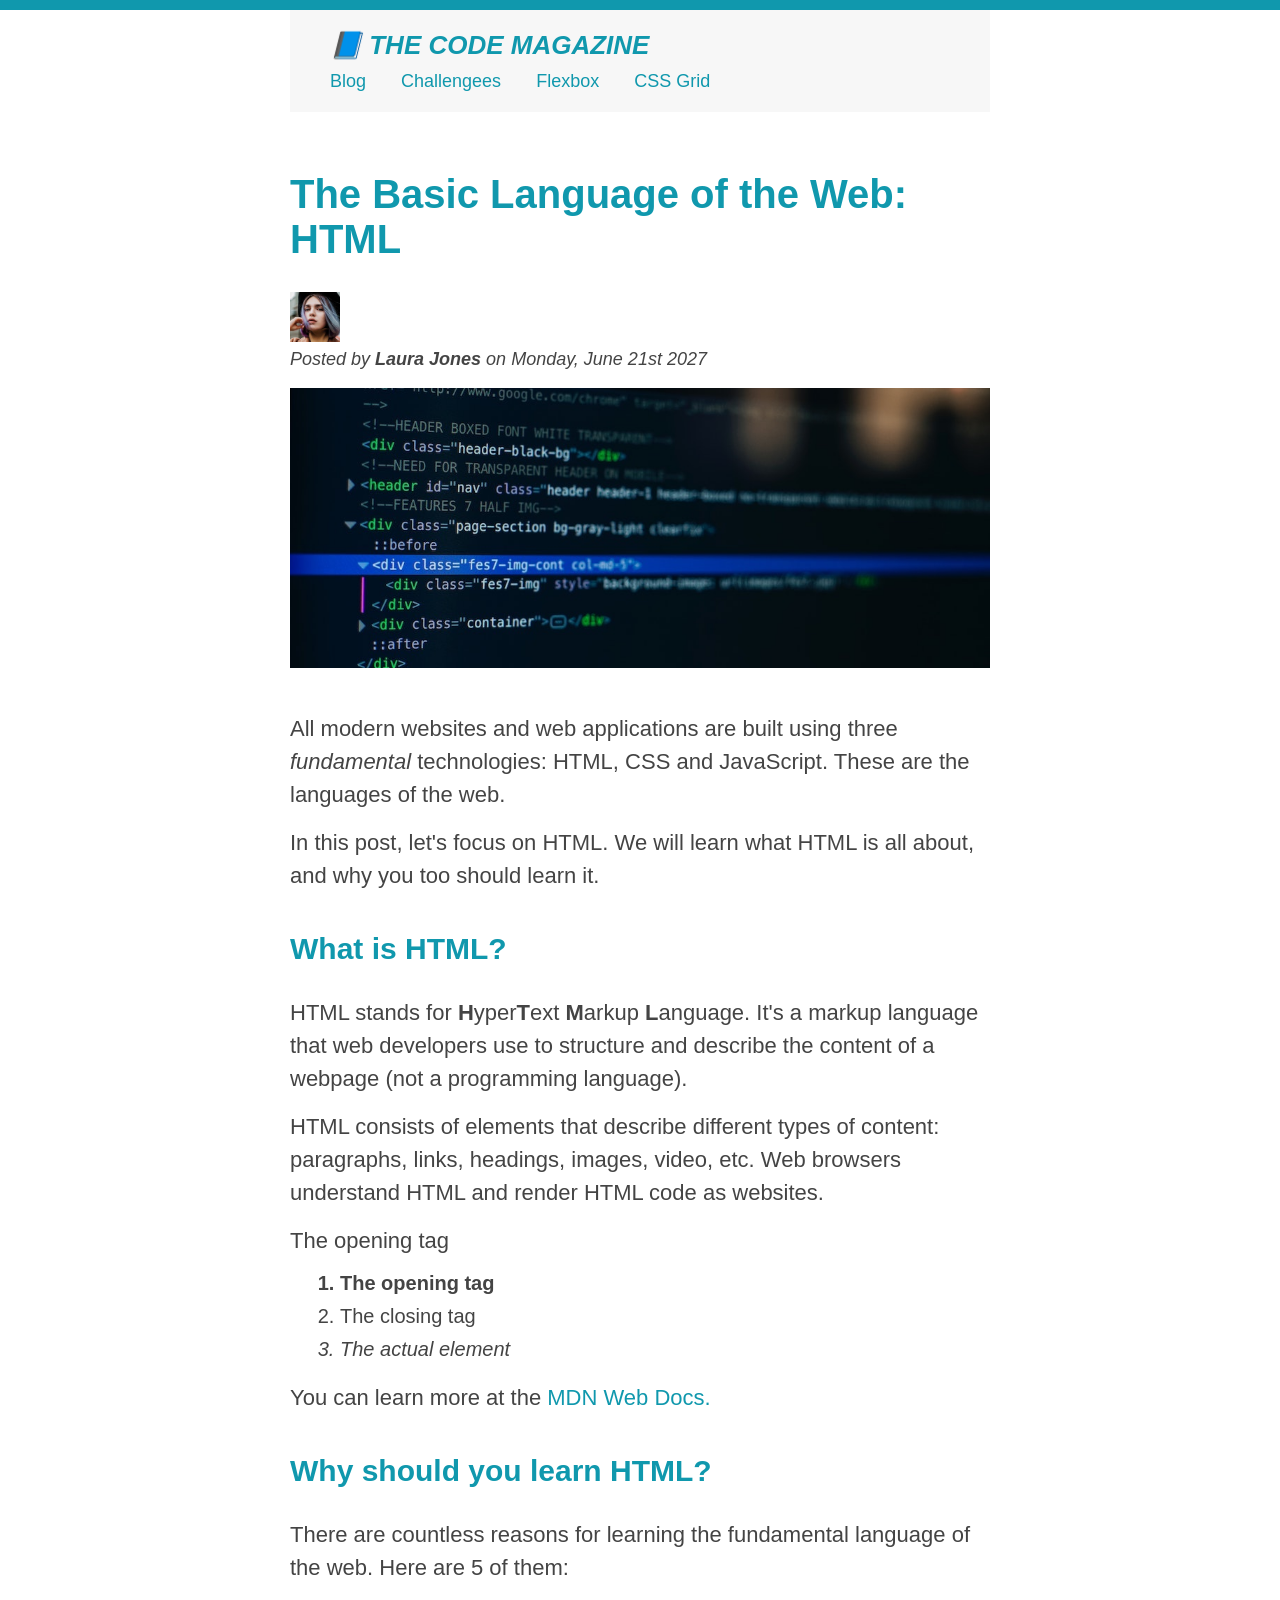
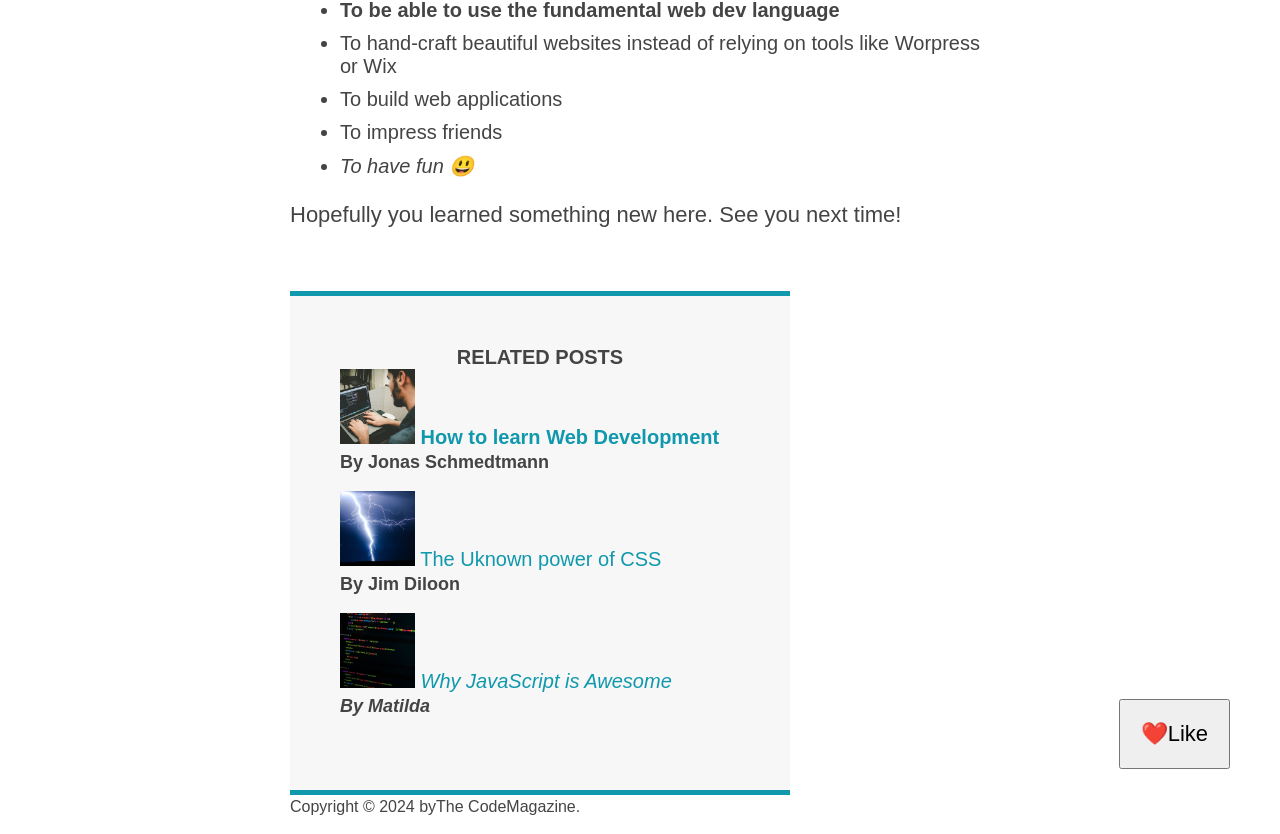
==== commit 1578fd26: "absolyting position in CSS" ====
--- a/03_CSS-Fundamentals/index.html
+++ b/03_CSS-Fundamentals/index.html
@@ -134,5 +134,6 @@
         </p>
       </footer>
     </div>
+    <button>❤️Like</button>
   </body>
 </html>
--- a/03_CSS-Fundamentals/style.css
+++ b/03_CSS-Fundamentals/style.css
@@ -5,15 +5,18 @@
 }
 /* ------------------------------ */
 
+/* PAGE SECTIONS */
 body {
   font-family: sans-serif;
   color: #444;
   border-top: 10px solid #1098ad;
+  position: relative;
 }
 
 .container {
   width: 700px;
   margin: 0 auto;
+  /* position: relative; */
 }
 
 /* MAIN HEADER */
@@ -24,7 +27,7 @@
   padding-right: 40px; */
   padding: 20px 40px;
   margin-bottom: 60px;
-  height: 80px;
+  /* height: 80px; */
 }
 
 nav {
@@ -49,6 +52,7 @@
   width: 500px;
 }
 
+/* SMALLER ELEMENTS */
 h1,
 h2,
 h3 {
@@ -82,6 +86,7 @@
   font-size: 22px;
   line-height: 1.5;
   margin-bottom: 15px;
+  /* display: inline; */
 }
 
 ul,
@@ -93,6 +98,7 @@
 li {
   font-size: 20px;
   margin-bottom: 10px;
+  /* display: inline; */
 }
 
 li:last-child {
@@ -167,13 +173,9 @@
   color: red;
 } */
 
+/* It doesn't work */
 /* article p:first-child {
   color: red;
-} */
-
-/* It doesn't work*/
-/* article p:first-child {
-  color: palevioletred;
 } */
 /* ------------------------------ */
 
@@ -204,6 +206,26 @@
 .post-image {
   width: 100%;
   height: auto;
+}
+
+nav a:link {
+  margin-right: 30px;
+  margin-top: 10px;
+  display: inline-block;
+}
+
+nav a:link:last-child {
+  margin-right: 0;
+}
+
+button {
+  font-size: 22px;
+  padding: 20px;
+  cursor: pointer;
+
+  position: absolute;
+  bottom: 50px;
+  right: 50px;
 }
 
 /* ------------------------------ */
@@ -219,7 +241,7 @@
 Low
 */
 /* footer p {
-  color: green !important;
+  color: pink !important;
 } */
 
 /* #copyright {
